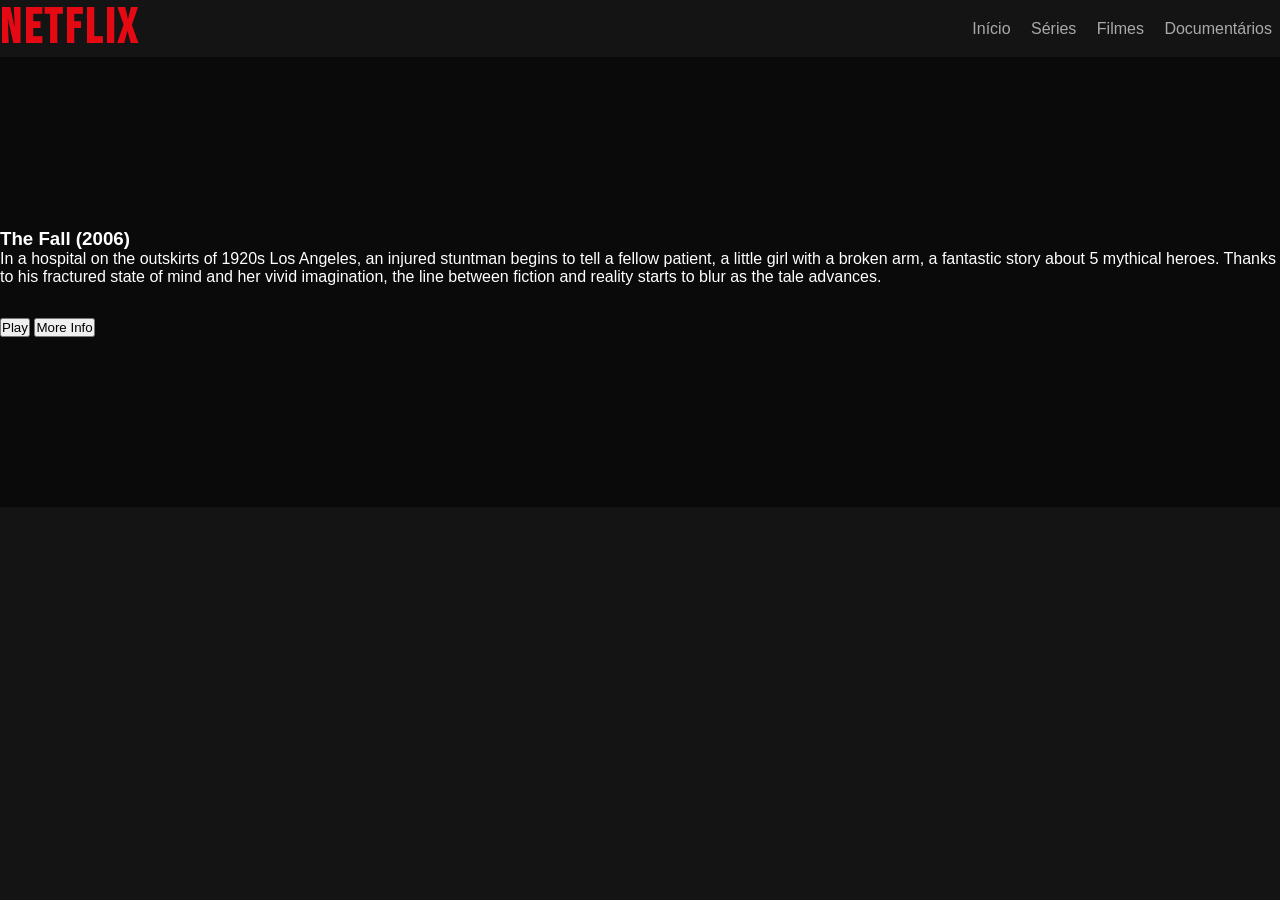
==== desafio-netflix-clone/index.html @ 0e19f8c1 "Initial files and project structure" ====
<!DOCTYPE html>
<html lang="pt-br">
<head>
  <meta charset="UTF-8">
  <meta name="viewport" content="width=device-width, initial-scale=1.0">
  <link rel="stylesheet" href="css/style.css">
  <title>Netflix Clone</title>
</head>
<body>
  <header>
    <div class="container">
      <h2 class="logo">Netflix</h2>
      <nav>
        <a href="#">Início</a>
        <a href="#">Séries</a>
        <a href="#">Filmes</a>
        <a href="#">Documentários</a>
      </nav>
    </div>
  </header>

  <main>
    <div class="main-movie">
      <div class="container">
        <h3 class="movie-title">The Fall (2006)</h3>
        <p class="movie-overview">In a hospital on the outskirts of 1920s Los Angeles, an injured stuntman begins to tell a fellow patient, a little girl with a broken arm, a fantastic story about 5 mythical heroes. Thanks to his fractured state of mind and her vivid imagination, the line between fiction and reality starts to blur as the tale advances.</p>
        <div class="btn-container">
          <button role="button" class="btn">
            Play
          </button>
          <button role="button" class="btn">
            More Info
          </button>
        </div>
      </div>
    </div>
  </main>
</body>
</html>
---- desafio-netflix-clone/css/style.css ----
@import url('https://fonts.googleapis.com/css2?family=Bebas+Neue&display=swap');

:root {
  --primary-red: #E50914;
  --primary-black: #141414;
  --secondary-subtle: #aaa;
}

* {
  margin: 0;
  padding: 0;
  box-sizing: border-box;
}

body {
  background: var(--primary-black);
  font-family: 'Trebuchet MS', 'Lucida Sans Unicode', sans-serif;
  color: white;
}

header .container {
  display: flex;
  align-items: center;
  justify-content: space-between;
}

header .logo {
  color: var(--primary-red);
  font-family: 'Bebas Neue', cursive;
  letter-spacing: .2rem;
  font-size: 3rem;
}

header nav a {
  text-decoration: none;
  color: var(--secondary-subtle);
  padding: 8px;
}

header nav a:hover{
  color: #fff;
}

/* main movie */
.main-movie {
  font-size: 1em;
  background: linear-gradient(rgba(0,0,0,.5) 0%, rgba(0,0,0, .5) 100%), url('/img/the-fall_bg.jpg');
  height: 50vh;
  background-size: cover;
  display: flex;
  flex-direction: column;
  justify-content: center;
  align-items: flex-start;
}

.movie-overview {
  margin-bottom: 32px;
}
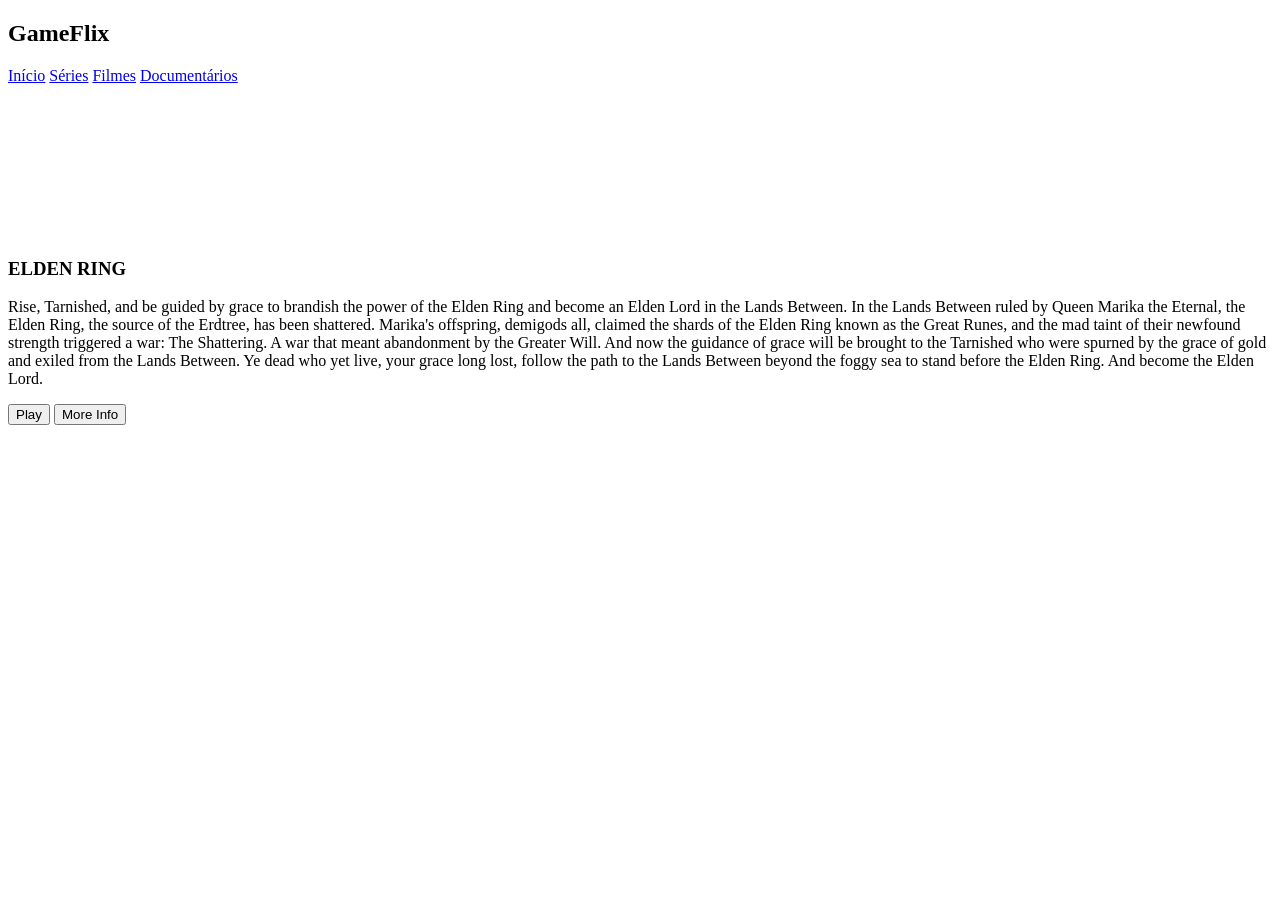
==== commit c42a1287: "Import Owl Caroulsel plugin and define structure" ====
--- a/desafio-netflix-clone/index.html
+++ b/desafio-netflix-clone/index.html
@@ -3,13 +3,26 @@
 <head>
   <meta charset="UTF-8">
   <meta name="viewport" content="width=device-width, initial-scale=1.0">
-  <link rel="stylesheet" href="css/style.css">
+  
+  <link rel="stylesheet" href="css/main.css">
+  <!-- owl css -->
+  <link rel="stylesheet" href="css/owl/owl.carousel.min.css">
+  <link rel="stylesheet" href="css/owl/owl.theme.default.min.css">
+  
+  <script src="https://kit.fontawesome.com/a47955b28c.js" crossorigin="anonymous" defer></script>
+  <!-- owl css -->
+  <script src="js/owl/jquery.min.js" defer></script>
+  <script src="js/owl/owl.carousel.min.js" defer></script>
+  
+  <script src="js/main.js" defer></script>
+  
+
   <title>Netflix Clone</title>
 </head>
 <body>
   <header>
     <div class="container">
-      <h2 class="logo">Netflix</h2>
+      <h2 class="logo">GameFlix</h2>
       <nav>
         <a href="#">Início</a>
         <a href="#">Séries</a>
@@ -21,19 +34,83 @@
 
   <main>
     <div class="main-movie">
+      <div class="video-container">
+        <video playsinline autoplay muted loop class="main-video">
+          <source src="/videos/elden-ring-header-animated.webm" type="video/webm">
+          <source src="/videos/elden-ring-header-animated.mp4" type="video/mp4">
+        </video>
+      </div>
       <div class="container">
-        <h3 class="movie-title">The Fall (2006)</h3>
-        <p class="movie-overview">In a hospital on the outskirts of 1920s Los Angeles, an injured stuntman begins to tell a fellow patient, a little girl with a broken arm, a fantastic story about 5 mythical heroes. Thanks to his fractured state of mind and her vivid imagination, the line between fiction and reality starts to blur as the tale advances.</p>
+        <h3 class="movie-title">ELDEN RING</h3>
+        <p class="movie-overview">Rise, Tarnished, and be guided by grace to brandish the power of the Elden Ring and become an Elden Lord in the Lands Between. In the Lands Between ruled by Queen Marika the Eternal, the Elden Ring, the source of the Erdtree, has been shattered. Marika's offspring, demigods all, claimed the shards of the Elden Ring known as the Great Runes, and the mad taint of their newfound strength triggered a war: The Shattering. A war that meant abandonment by the Greater Will. And now the guidance of grace will be brought to the Tarnished who were spurned by the grace of gold and exiled from the Lands Between. Ye dead who yet live, your grace long lost, follow the path to the Lands Between beyond the foggy sea to stand before the Elden Ring. And become the Elden Lord.</p>
         <div class="btn-container">
           <button role="button" class="btn">
+            <i class="fa-solid fa-play fa-lg"></i>
             Play
           </button>
           <button role="button" class="btn">
+            <i class="fa-solid fa-circle-info fa-lg"></i>
             More Info
           </button>
         </div>
       </div>
     </div>
+    </div>
   </main>
+
+  <div class="carousel-movies">
+    <div class="owl-carousel owl-theme">
+      <div class="item">
+        <img class="movie-poster" src="img/poster_01.png" alt="">
+      </div>
+      <div class="item">
+        <img class="movie-poster" src="img/poster_02.png" alt="">
+      </div>
+      <div class="item">
+        <img class="movie-poster" src="img/poster_03.png" alt="">
+      </div>
+      <div class="item">
+        <img class="movie-poster" src="img/poster_04.png" alt="">
+      </div>
+      <div class="item">
+        <img class="movie-poster" src="img/poster_05.png" alt="">
+      </div>
+      <div class="item">
+        <img class="movie-poster" src="img/poster_06.png" alt="">
+      </div>
+      <div class="item">
+        <img class="movie-poster" src="img/poster_07.png" alt="">
+      </div>
+      <div class="item">
+        <img class="movie-poster" src="img/poster_08.png" alt="">
+      </div>
+      <div class="item">
+        <img class="movie-poster" src="img/poster_09.png" alt="">
+      </div>
+      <div class="item">
+        <img class="movie-poster" src="img/poster_10.png" alt="">
+      </div>
+      <div class="item">
+        <img class="movie-poster" src="img/poster_11.png" alt="">
+      </div>
+      <div class="item">
+        <img class="movie-poster" src="img/poster_12.png" alt="">
+      </div>
+      <div class="item">
+        <img class="movie-poster" src="img/poster_13.png" alt="">
+      </div>
+      <div class="item">
+        <img class="movie-poster" src="img/poster_14.png" alt="">
+      </div>
+      <div class="item">
+        <img class="movie-poster" src="img/poster_15.png" alt="">
+      </div>
+  </div>
 </body>
-</html>+</html>
+
+<!-- 
+TODO: change nav itens
+TODO: add rows 4 each menu option
+TODO: add title for game rows (ie "recently added" ...) 
+-->
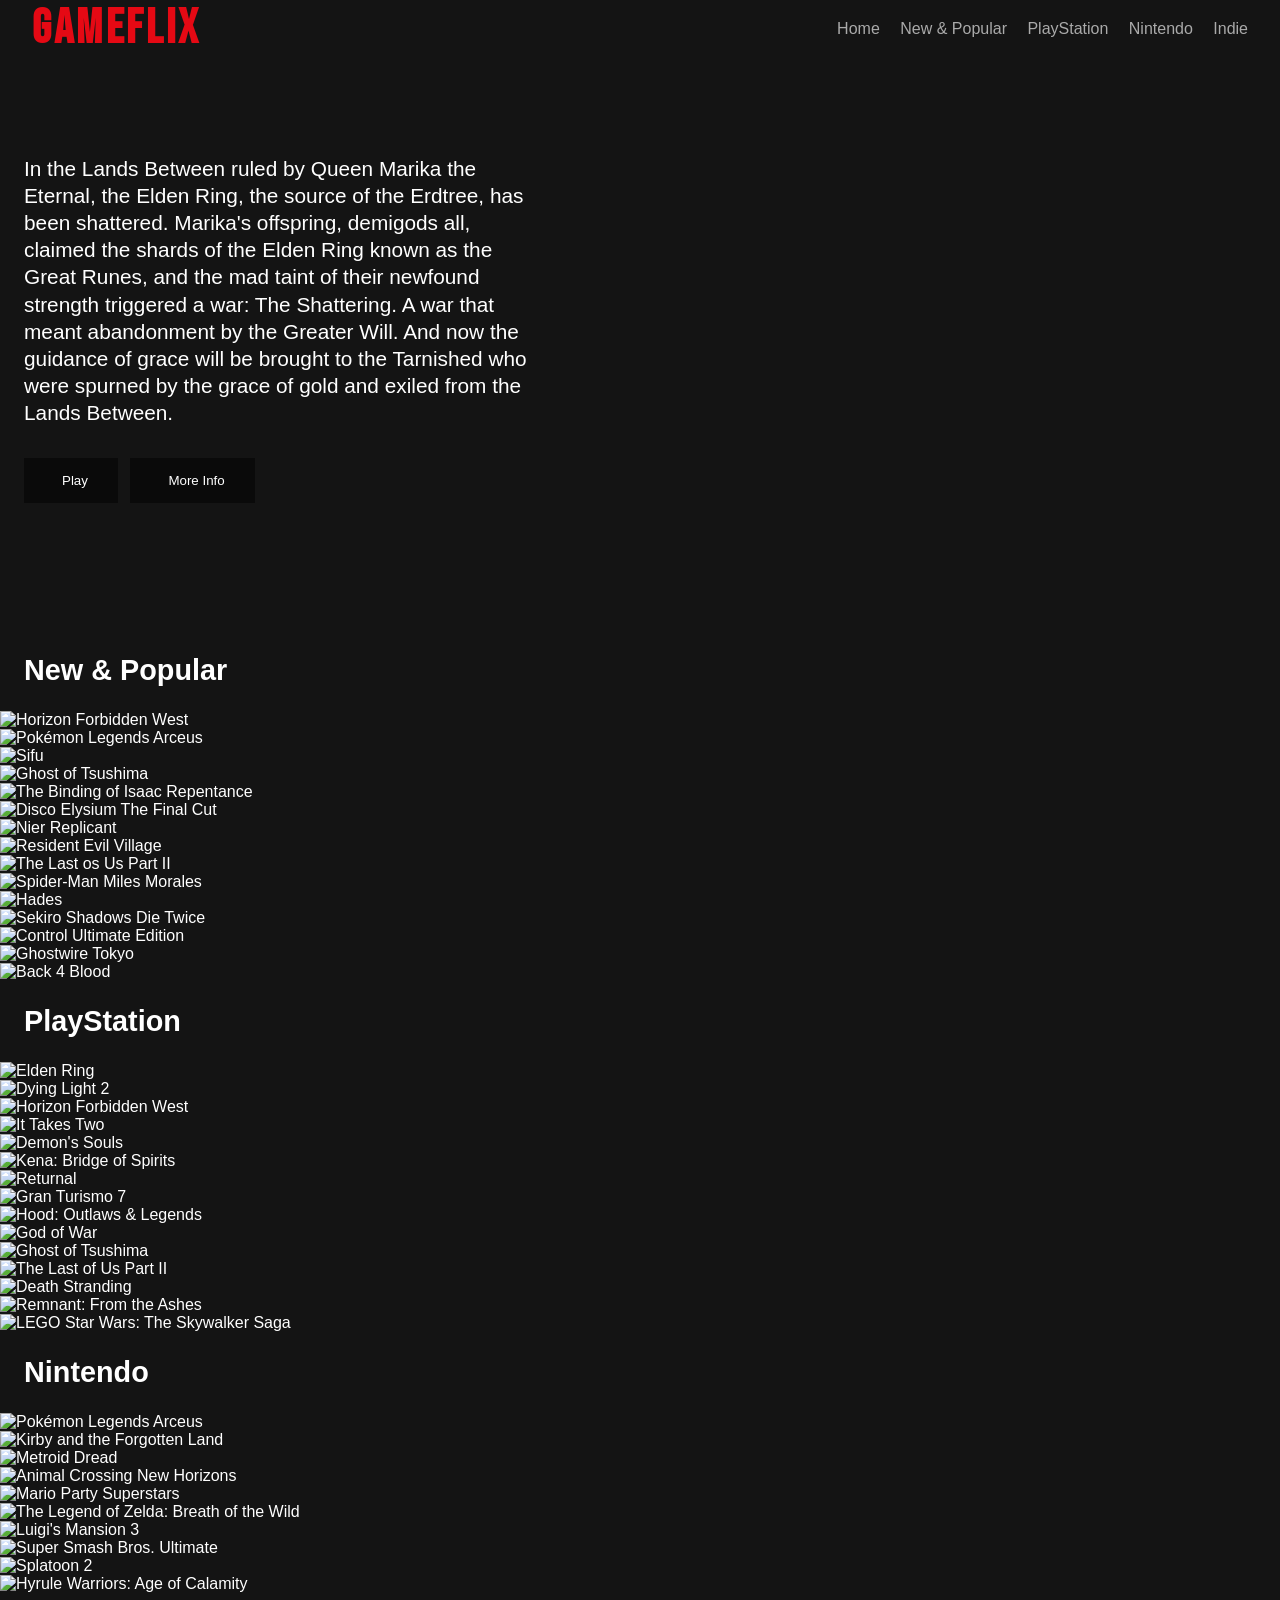
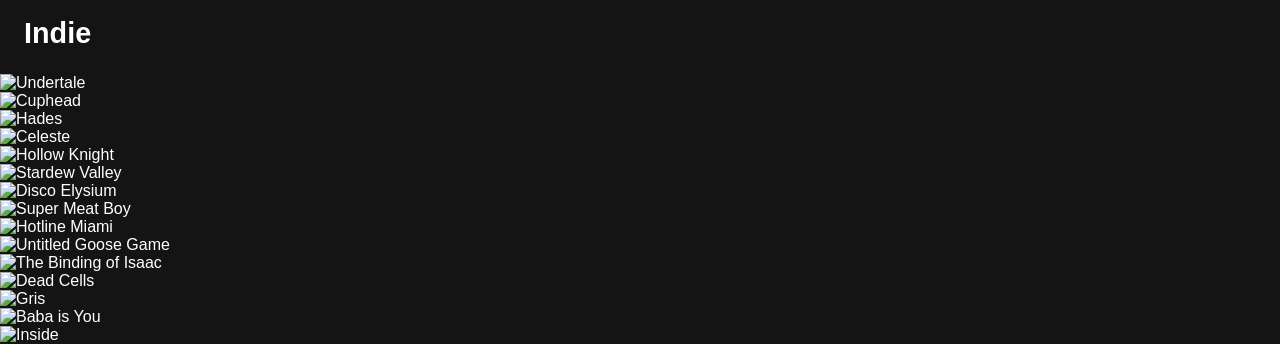
==== commit 6662b0c7: "Finish main game and all games section" ====
--- a/desafio-netflix-clone/index.html
+++ b/desafio-netflix-clone/index.html
@@ -22,95 +22,231 @@
 <body>
   <header>
     <div class="container">
-      <h2 class="logo">GameFlix</h2>
+      <a href="#home"><h2 class="logo">GameFlix</h2></a>
       <nav>
-        <a href="#">Início</a>
-        <a href="#">Séries</a>
-        <a href="#">Filmes</a>
-        <a href="#">Documentários</a>
+        <a href="#home">Home</a>
+        <a href="#new">New & Popular</a>
+        <a href="#ps">PlayStation</a>
+        <a href="#nintendo">Nintendo</a>
+        <a href="#indie">Indie</a>
       </nav>
     </div>
   </header>
 
   <main>
-    <div class="main-movie">
+    <div id="home" class="main-game">
       <div class="video-container">
         <video playsinline autoplay muted loop class="main-video">
-          <source src="/videos/elden-ring-header-animated.webm" type="video/webm">
-          <source src="/videos/elden-ring-header-animated.mp4" type="video/mp4">
+          <source src="https://static.bandainamcoent.eu/video/elden-ring-autoplay-launch-trailer.webm" type="video/webm">
+          <source src="https://static.bandainamcoent.eu/video/elden-ring-autoplay-launch-trailer.mp4" type="video/mp4">
         </video>
       </div>
       <div class="container">
-        <h3 class="movie-title">ELDEN RING</h3>
-        <p class="movie-overview">Rise, Tarnished, and be guided by grace to brandish the power of the Elden Ring and become an Elden Lord in the Lands Between. In the Lands Between ruled by Queen Marika the Eternal, the Elden Ring, the source of the Erdtree, has been shattered. Marika's offspring, demigods all, claimed the shards of the Elden Ring known as the Great Runes, and the mad taint of their newfound strength triggered a war: The Shattering. A war that meant abandonment by the Greater Will. And now the guidance of grace will be brought to the Tarnished who were spurned by the grace of gold and exiled from the Lands Between. Ye dead who yet live, your grace long lost, follow the path to the Lands Between beyond the foggy sea to stand before the Elden Ring. And become the Elden Lord.</p>
+        <img src="/img/logo.png" alt="" class="game-title" />
+        <p class="game-overview">In the Lands Between ruled by Queen Marika the Eternal, the Elden Ring, the source of the Erdtree, has been shattered. Marika's offspring, demigods all, claimed the shards of the Elden Ring known as the Great Runes, and the mad taint of their newfound strength triggered a war: The Shattering. A war that meant abandonment by the Greater Will. And now the guidance of grace will be brought to the Tarnished who were spurned by the grace of gold and exiled from the Lands Between.</p>
         <div class="btn-container">
-          <button role="button" class="btn">
-            <i class="fa-solid fa-play fa-lg"></i>
-            Play
-          </button>
-          <button role="button" class="btn">
-            <i class="fa-solid fa-circle-info fa-lg"></i>
-            More Info
-          </button>
+          <a href="https://www.youtube.com/watch?v=Avn2hKZ0cmo" target="_blank">
+            <button role="button" class="btn">
+              <i class="fa-solid fa-play fa-lg"></i>
+              Play
+            </button>
+          </a>
+          <a href="https://eldenring.bn-ent.net/en/" target="_blank">
+            <button role="button" class="btn">
+              <i class="fa-solid fa-circle-info fa-lg"></i>
+              More Info
+            </button>
+          </a>
         </div>
       </div>
     </div>
     </div>
   </main>
 
-  <div class="carousel-movies">
-    <div class="owl-carousel owl-theme">
-      <div class="item">
-        <img class="movie-poster" src="img/poster_01.png" alt="">
-      </div>
-      <div class="item">
-        <img class="movie-poster" src="img/poster_02.png" alt="">
-      </div>
-      <div class="item">
-        <img class="movie-poster" src="img/poster_03.png" alt="">
-      </div>
-      <div class="item">
-        <img class="movie-poster" src="img/poster_04.png" alt="">
-      </div>
-      <div class="item">
-        <img class="movie-poster" src="img/poster_05.png" alt="">
-      </div>
-      <div class="item">
-        <img class="movie-poster" src="img/poster_06.png" alt="">
-      </div>
-      <div class="item">
-        <img class="movie-poster" src="img/poster_07.png" alt="">
-      </div>
-      <div class="item">
-        <img class="movie-poster" src="img/poster_08.png" alt="">
-      </div>
-      <div class="item">
-        <img class="movie-poster" src="img/poster_09.png" alt="">
-      </div>
-      <div class="item">
-        <img class="movie-poster" src="img/poster_10.png" alt="">
-      </div>
-      <div class="item">
-        <img class="movie-poster" src="img/poster_11.png" alt="">
-      </div>
-      <div class="item">
-        <img class="movie-poster" src="img/poster_12.png" alt="">
-      </div>
-      <div class="item">
-        <img class="movie-poster" src="img/poster_13.png" alt="">
-      </div>
-      <div class="item">
-        <img class="movie-poster" src="img/poster_14.png" alt="">
-      </div>
-      <div class="item">
-        <img class="movie-poster" src="img/poster_15.png" alt="">
-      </div>
-  </div>
+  <div id="new" class="carousel-games">
+    <h4 class="carousel-title">New & Popular</h4>
+    <div class="owl-carousel owl-theme">
+      <div class="item">
+        <img class="game-poster" src="https://images.igdb.com/igdb/image/upload/t_cover_big/co2gvu.png" alt="Horizon Forbidden West">
+      </div>
+      <div class="item">
+        <img class="game-poster" src="https://images.igdb.com/igdb/image/upload/t_cover_big/co3d03.png" alt="Pokémon Legends Arceus">
+      </div>
+      <div class="item">
+        <img class="game-poster" src="https://images.igdb.com/igdb/image/upload/t_cover_big/co4h5s.png" alt="Sifu">
+      </div>
+      <div class="item">
+        <img class="game-poster" src="https://images.igdb.com/igdb/image/upload/t_cover_big/co3p5f.png" alt="Ghost of Tsushima">
+      </div>
+      <div class="item">
+        <img class="game-poster" src="https://images.igdb.com/igdb/image/upload/t_cover_big/co2wsp.png" alt="The Binding of Isaac Repentance">
+      </div>
+      <div class="item">
+        <img class="game-poster" src="https://images.igdb.com/igdb/image/upload/t_cover_big/co2ve1.png" alt="Disco Elysium The Final Cut">
+      </div>
+      <div class="item">
+        <img class="game-poster" src="https://images.igdb.com/igdb/image/upload/t_cover_big/co2h4f.png" alt="Nier Replicant">
+      </div>
+      <div class="item">
+        <img class="game-poster" src="https://images.igdb.com/igdb/image/upload/t_cover_big/co2zpu.png" alt="Resident Evil Village">
+      </div>
+      <div class="item">
+        <img class="game-poster" src="https://images.igdb.com/igdb/image/upload/t_cover_big/co1r0o.png" alt="The Last os Us Part II">
+      </div>
+      <div class="item">
+        <img class="game-poster" src="https://images.igdb.com/igdb/image/upload/t_cover_big/co2dwe.png" alt="Spider-Man Miles Morales">
+      </div>
+      <div class="item">
+        <img class="game-poster" src="https://images.igdb.com/igdb/image/upload/t_cover_big/co39vc.png" alt="Hades">
+      </div>
+      <div class="item">
+        <img class="game-poster" src="https://images.igdb.com/igdb/image/upload/t_cover_big/co2a23.png" alt="Sekiro Shadows Die Twice">
+      </div>
+      <div class="item">
+        <img class="game-poster" src="https://images.igdb.com/igdb/image/upload/t_cover_big/co2ewb.png" alt="Control Ultimate Edition">
+      </div>
+      <div class="item">
+        <img class="game-poster" src="https://images.igdb.com/igdb/image/upload/t_cover_big/co2a31.png" alt="Ghostwire Tokyo">
+      </div>
+      <div class="item">
+        <img class="game-poster" src="https://images.igdb.com/igdb/image/upload/t_cover_big/co2mhj.png" alt="Back 4 Blood">
+      </div>
+  </div>
+
+  <div id="ps" class="carousel-games">
+    <h4 class="carousel-title">PlayStation</h4>
+    <div class="owl-carousel owl-theme">
+      <div class="item">
+        <img class="game-poster" src="https://images.igdb.com/igdb/image/upload/t_cover_big/co4jni.png" alt="Elden Ring">
+      </div>
+      <div class="item">
+        <img class="game-poster" src="https://images.igdb.com/igdb/image/upload/t_cover_big/co31k4.png" alt="Dying Light 2">
+      </div>
+      <div class="item">
+        <img class="game-poster" src="https://images.igdb.com/igdb/image/upload/t_cover_big/co2gvu.png" alt="Horizon Forbidden West">
+      </div>
+      <div class="item">
+        <img class="game-poster" src="https://images.igdb.com/igdb/image/upload/t_cover_big/co2t97.png" alt="It Takes Two">
+      </div>
+      <div class="item">
+        <img class="game-poster" src="https://images.igdb.com/igdb/image/upload/t_cover_big/co2kj9.png" alt="Demon's Souls">
+      </div>
+      <div class="item">
+        <img class="game-poster" src="https://images.igdb.com/igdb/image/upload/t_cover_big/co29lc.png" alt="Kena: Bridge of Spirits">
+      </div>
+      <div class="item">
+        <img class="game-poster" src="https://images.igdb.com/igdb/image/upload/t_cover_big/co3wc1.png" alt="Returnal">
+      </div>
+      <div class="item">
+        <img class="game-poster" src="https://images.igdb.com/igdb/image/upload/t_cover_big/co2g84.png" alt="Gran Turismo 7">
+      </div>
+      <div class="item">
+        <img class="game-poster" src="https://images.igdb.com/igdb/image/upload/t_cover_big/co2xss.png" alt="Hood: Outlaws & Legends">
+      </div>
+      <div class="item">
+        <img class="game-poster" src="https://images.igdb.com/igdb/image/upload/t_cover_big/co1tmu.png" alt="God of War">
+      </div>
+      <div class="item">
+        <img class="game-poster" src="https://images.igdb.com/igdb/image/upload/t_cover_big/co2crj.png" alt="Ghost of Tsushima">
+      </div>
+      <div class="item">
+        <img class="game-poster" src="https://images.igdb.com/igdb/image/upload/t_cover_big/co1r0o.png" alt="The Last of Us Part II">
+      </div>
+      <div class="item">
+        <img class="game-poster" src="https://images.igdb.com/igdb/image/upload/t_cover_big/co316v.png" alt="Death Stranding">
+      </div>
+      <div class="item">
+        <img class="game-poster" src="https://images.igdb.com/igdb/image/upload/t_cover_big/co1m4w.png" alt="Remnant: From the Ashes">
+      </div>
+      <div class="item">
+        <img class="game-poster" src="https://images.igdb.com/igdb/image/upload/t_cover_big/co28yb.png" alt="LEGO Star Wars: The Skywalker Saga">
+      </div>
+  </div>
+
+  <div id="nintendo" class="carousel-games">
+    <h4 class="carousel-title">Nintendo</h4>
+    <div class="owl-carousel owl-theme">
+      <div class="item">
+        <img class="game-poster" src="https://images.igdb.com/igdb/image/upload/t_cover_big/co3d03.png" alt="Pokémon Legends Arceus">
+      </div>
+      <div class="item">
+        <img class="game-poster" src="https://images.igdb.com/igdb/image/upload/t_cover_big/co3vlw.png" alt="Kirby and the Forgotten Land">
+      </div>
+      <div class="item">
+        <img class="game-poster" src="https://images.igdb.com/igdb/image/upload/t_cover_big/co39zx.png" alt="Metroid Dread">
+      </div>
+      <div class="item">
+        <img class="game-poster" src="https://images.igdb.com/igdb/image/upload/t_cover_big/co3wls.png" alt="Animal Crossing New Horizons">
+      </div>
+      <div class="item">
+        <img class="game-poster" src="https://images.igdb.com/igdb/image/upload/t_cover_big/co3ga8.png" alt="Mario Party Superstars">
+      </div>
+      <div class="item">
+        <img class="game-poster" src="https://images.igdb.com/igdb/image/upload/t_cover_big/co3p2d.png" alt="The Legend of Zelda: Breath of the Wild">
+      </div>
+      <div class="item">
+        <img class="game-poster" src="https://images.igdb.com/igdb/image/upload/t_cover_big/co22a9.png" alt="Luigi's Mansion 3">
+      </div>
+      <div class="item">
+        <img class="game-poster" src="https://images.igdb.com/igdb/image/upload/t_cover_big/co2255.png" alt="Super Smash Bros. Ultimate">
+      </div>
+      <div class="item">
+        <img class="game-poster" src="https://images.igdb.com/igdb/image/upload/t_cover_big/co25zh.png" alt="Splatoon 2">
+      </div>
+      <div class="item">
+        <img class="game-poster" src="https://images.igdb.com/igdb/image/upload/t_cover_big/co3p4a.png" alt="Hyrule Warriors: Age of Calamity">
+      </div>
+  </div>
+
+  <div id="indie" class="carousel-games">
+    <h4 class="carousel-title">Indie</h4>
+    <div class="owl-carousel owl-theme">
+      <div class="item">
+        <img class="game-poster" src="https://images.igdb.com/igdb/image/upload/t_cover_big/co2855.png" alt="Undertale">
+      </div>
+      <div class="item">
+        <img class="game-poster" src="https://images.igdb.com/igdb/image/upload/t_cover_big/co49fq.png" alt="Cuphead">
+      </div>
+      <div class="item">
+        <img class="game-poster" src="https://images.igdb.com/igdb/image/upload/t_cover_big/co39vc.png" alt="Hades">
+      </div>
+      <div class="item">
+        <img class="game-poster" src="https://images.igdb.com/igdb/image/upload/t_cover_big/co3byy.png" alt="Celeste">
+      </div>
+      <div class="item">
+        <img class="game-poster" src="https://images.igdb.com/igdb/image/upload/t_cover_big/co1rgi.png" alt="Hollow Knight">
+      </div>
+      <div class="item">
+        <img class="game-poster" src="https://images.igdb.com/igdb/image/upload/t_cover_big/xrpmydnu9rpxvxfjkiu7.png" alt="Stardew Valley">
+      </div>
+      <div class="item">
+        <img class="game-poster" src="https://images.igdb.com/igdb/image/upload/t_cover_big/co1sfj.png" alt="Disco Elysium">
+      </div>
+      <div class="item">
+        <img class="game-poster" src="https://images.igdb.com/igdb/image/upload/t_cover_big/co276m.png" alt="Super Meat Boy">
+      </div>
+      <div class="item">
+        <img class="game-poster" src="https://images.igdb.com/igdb/image/upload/t_cover_big/co1vqp.png" alt="Hotline Miami">
+      </div>
+      <div class="item">
+        <img class="game-poster" src="https://images.igdb.com/igdb/image/upload/t_cover_big/co1vqc.png" alt="Untitled Goose Game">
+      </div>
+      <div class="item">
+        <img class="game-poster" src="https://images.igdb.com/igdb/image/upload/t_cover_big/co1qll.png" alt="The Binding of Isaac">
+      </div>
+      <div class="item">
+        <img class="game-poster" src="https://images.igdb.com/igdb/image/upload/t_cover_big/co1rgj.png" alt="Dead Cells">
+      </div>
+      <div class="item">
+        <img class="game-poster" src="https://images.igdb.com/igdb/image/upload/t_cover_big/co1qv5.png" alt="Gris">
+      </div>
+      <div class="item">
+        <img class="game-poster" src="https://images.igdb.com/igdb/image/upload/t_cover_big/co2hqt.png" alt="Baba is You">
+      </div>
+      <div class="item">
+        <img class="game-poster" src="https://images.igdb.com/igdb/image/upload/t_cover_big/co2fca.png" alt="Inside">
+      </div>
+  </div>
+
 </body>
-</html>
-
-<!-- 
-TODO: change nav itens
-TODO: add rows 4 each menu option
-TODO: add title for game rows (ie "recently added" ...) 
--->+</html>
--- a/desafio-netflix-clone/css/main.css
+++ b/desafio-netflix-clone/css/main.css
@@ -0,0 +1,148 @@
+@import url('https://fonts.googleapis.com/css2?family=Bebas+Neue&display=swap');
+
+:root {
+  --primary-red: #E50914;
+  --primary-black: #141414;
+  --secondary-subtle: #aaa;
+}
+
+* {
+  margin: 0;
+  padding: 0;
+  box-sizing: border-box;
+}
+
+body {
+  background: var(--primary-black);
+  font-family: 'Trebuchet MS', 'Lucida Sans Unicode', sans-serif;
+  color: white;
+}
+
+header {
+  position: fixed;
+  top: 0;
+  width: 100%;
+  z-index: 1000;
+  background-color: var(--primary-black);
+}
+
+header .container {
+  display: flex;
+  flex-direction: row;
+  align-items: center;
+  justify-content: space-between;
+}
+
+header .logo {
+  color: var(--primary-red);
+  font-family: 'Bebas Neue', cursive;
+  letter-spacing: .2rem;
+  font-size: 3rem;
+  padding: 0 8px;
+}
+
+header nav a {
+  text-decoration: none;
+  color: var(--secondary-subtle);
+  padding: 8px;
+}
+
+header nav a:hover{
+  color: #fff;
+}
+
+/* main games */
+.main-video {
+  position: absolute;
+  top: 0;
+  left: 0;
+  object-fit: cover;
+  height: 100%;
+  width: 100%;
+}
+
+.video-container{
+  position: relative;
+  width: 100%;
+  height: 100%;
+  overflow: hidden;
+  text-align: center;
+  display: flex;
+  align-items: center;
+  justify-content: center;
+}
+
+.main-game {
+  font-size: 1em;
+  height: 70vh;
+  width: 100%;
+  background-size: cover;
+  display: flex;
+  flex-direction: column;
+  justify-content: center;
+  align-items: flex-start;
+}
+
+.main-game a, header a {
+  text-decoration: none;
+}
+
+.container {
+  margin: 0 24px;
+}
+
+.main-game .container {
+  width: 40%;
+  position: absolute;
+}
+
+.game-title {
+  margin-bottom: 24px;
+  width: 70%;
+}
+
+.game-overview {
+  font-size: 1.3em;
+  line-height: 1.3em;
+  margin-bottom: 32px;
+}
+
+.btn {
+  background-color: rgba(0, 0, 0, .5);
+  border: none;
+  color: white;
+  padding: 15px 30px;
+  cursor: pointer;
+  transition: .3s ease all;
+  margin-right: 8px;
+}
+
+.btn:hover{
+  background-color: white;
+  color: black;
+}
+
+.btn i {
+  margin-right: 8px;
+}
+
+/* carousel */
+
+.carousel-title {
+  margin: 24px 0 24px 24px;
+  font-size: 1.8em; 
+}
+
+.game-poster {
+  height: auto;
+  width: 100%;
+  display: block;
+}
+
+.carousel-games {
+  margin-top: 8px;
+}
+
+/* 
+TODO: @media
+*/
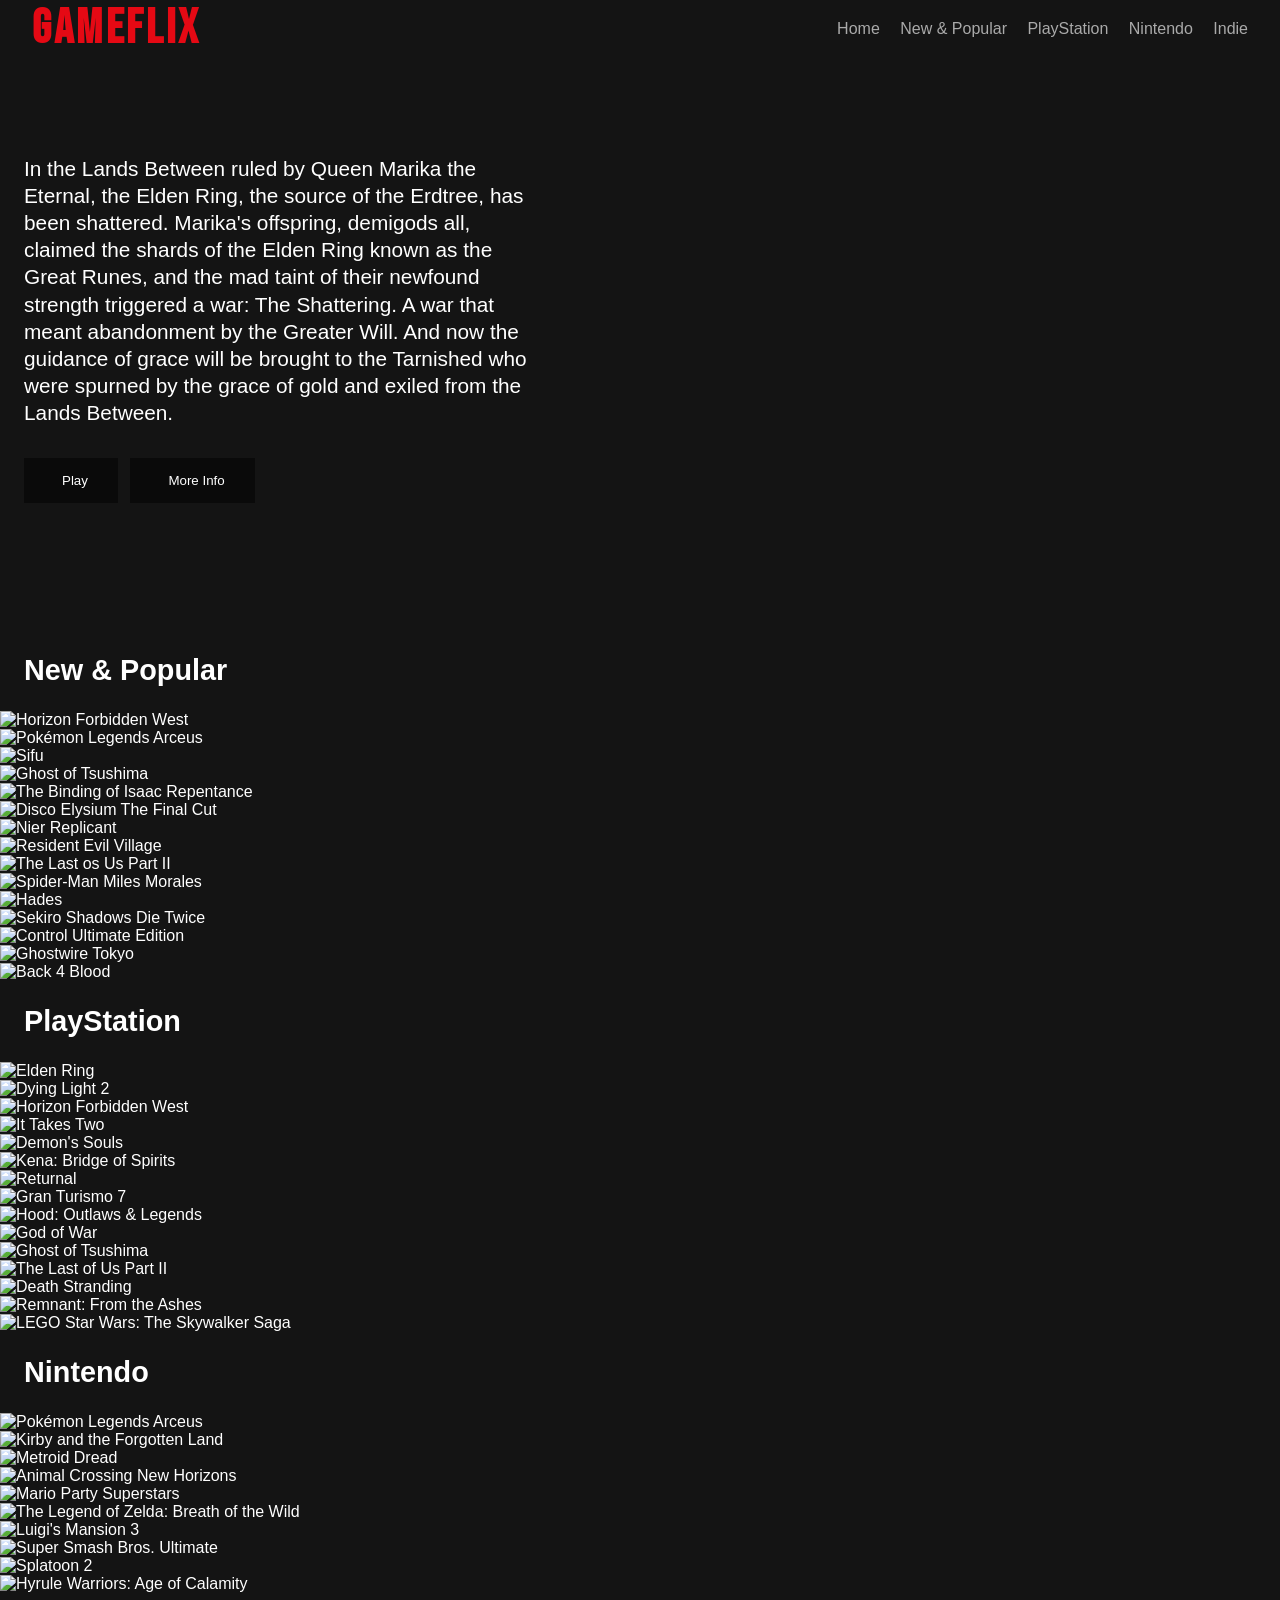
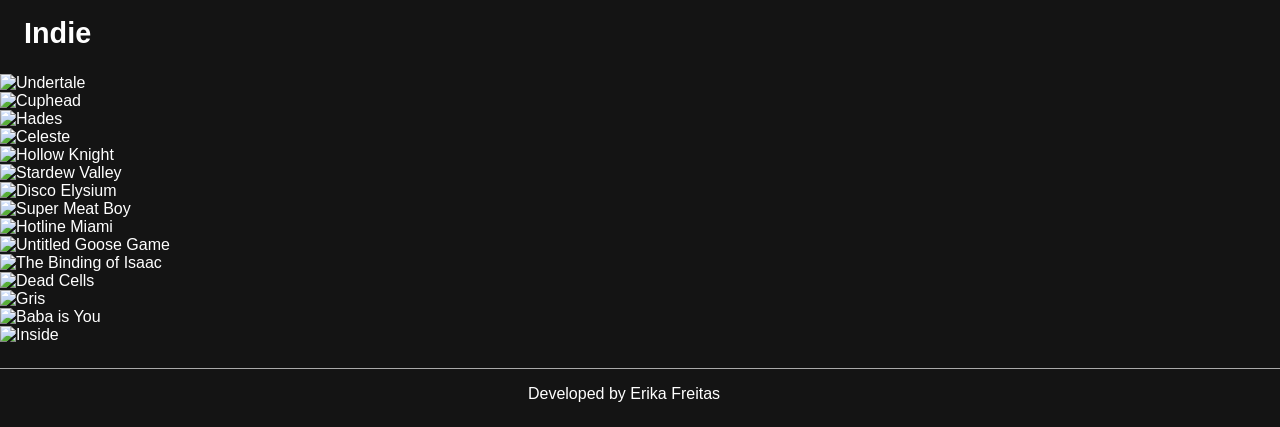
==== commit ccae63c1: "Add page footer" ====
--- a/desafio-netflix-clone/index.html
+++ b/desafio-netflix-clone/index.html
@@ -248,5 +248,23 @@
       </div>
   </div>
 
+
+  <footer>
+    <span>Developed by Erika Freitas</span>
+
+    <ul>
+      <li>
+        <a href="https://github.com/erika-freitas" target="_blank">
+          <i class="fa-brands fa-github-alt fa-xl"></i>
+        </a>
+      </li>
+      <li>
+        <a href="https://www.linkedin.com/in/erikafreitas" target="_blank">
+          <i class="fa-brands fa-linkedin fa-xl" ></i>
+        </a>
+      </li>
+    </ul>
+  </footer>
+
 </body>
 </html>
--- a/desafio-netflix-clone/css/main.css
+++ b/desafio-netflix-clone/css/main.css
@@ -143,6 +143,34 @@
   margin-top: 8px;
 }
 
+/* footer */
+
+footer {
+  width: 100%;
+  border-top: #aaa 1px solid;
+  padding: 16px;
+  margin: 24px 0 8px 0;
+  display: flex;
+  align-items: center;
+  justify-content: center;
+  gap: 16px
+}
+
+ul {
+  list-style-type: none;
+  display: flex;
+  gap: 16px;
+  align-items: center;
+}
+
+li i {
+  color: white;
+  transition: .3s ease all;
+}
+
+li i:hover{
+  color: #aaa;
+}
 /* 
 TODO: @media
-*/
+*/
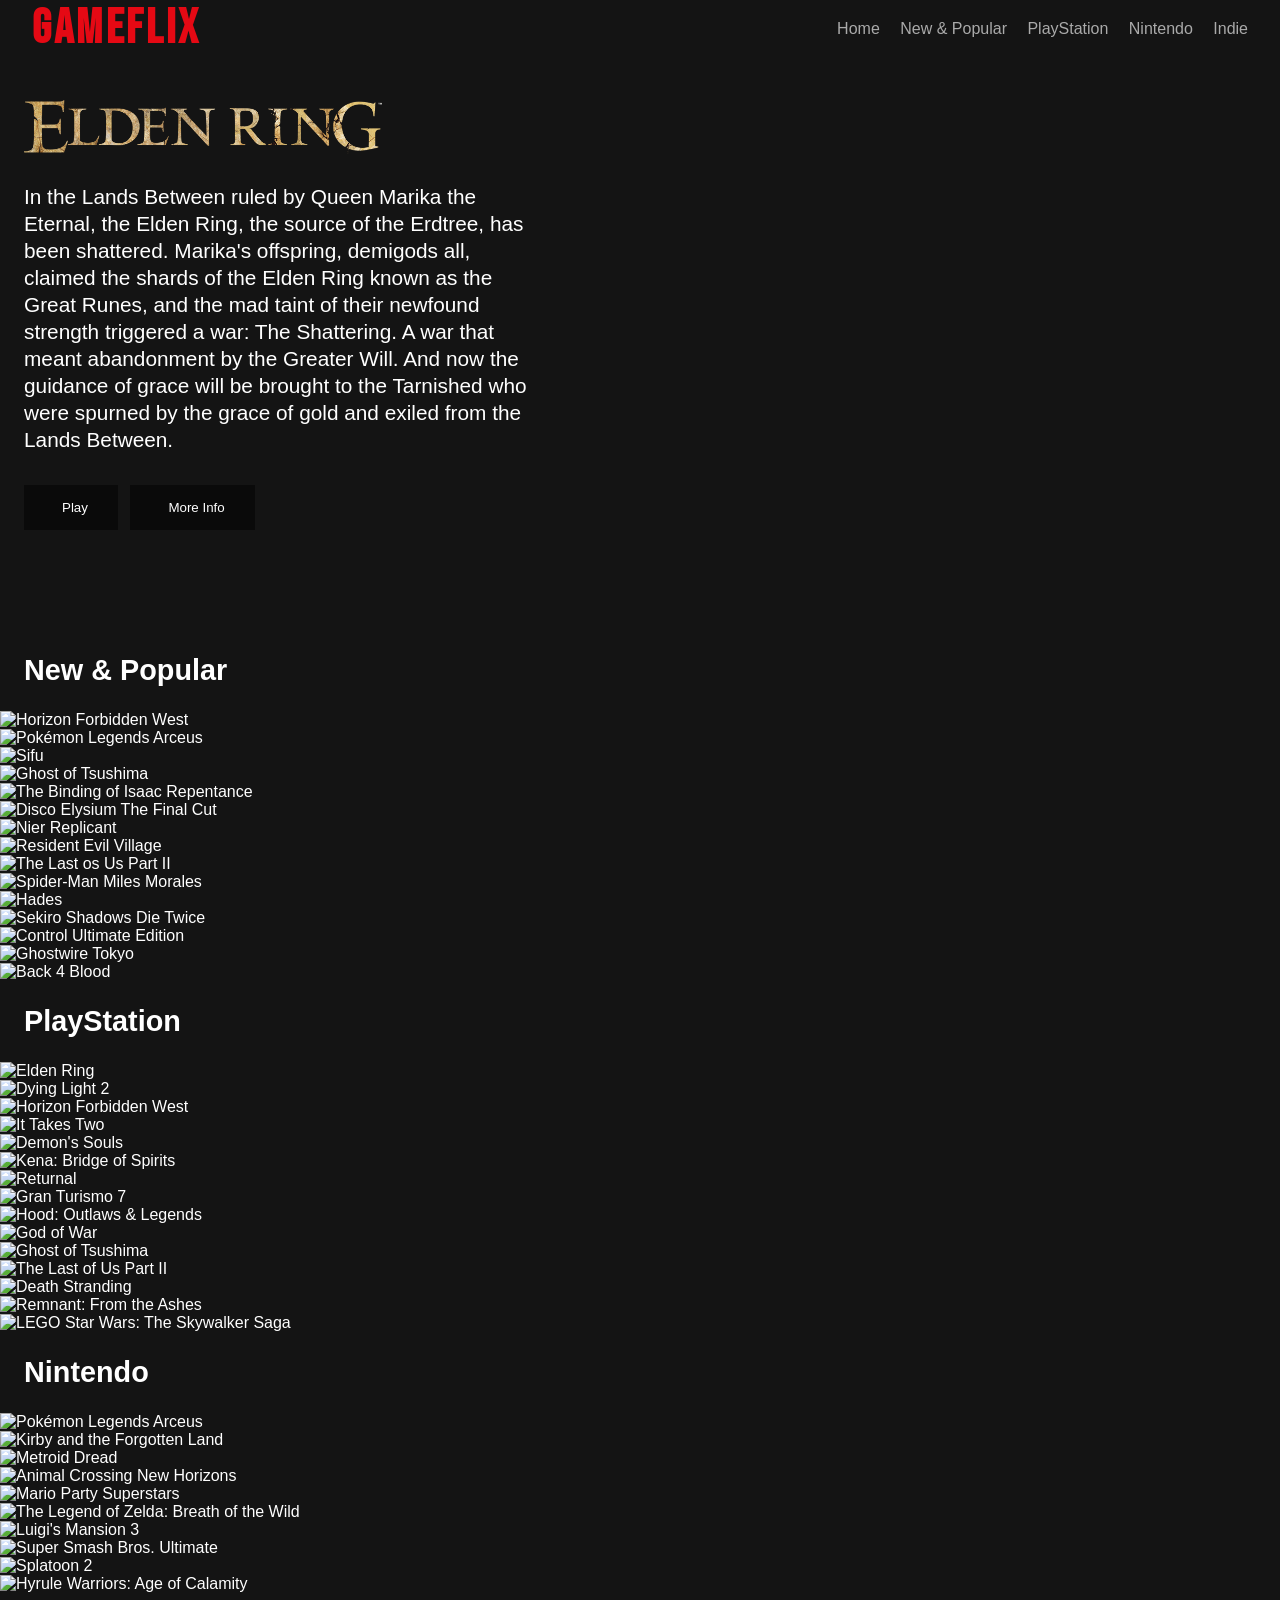
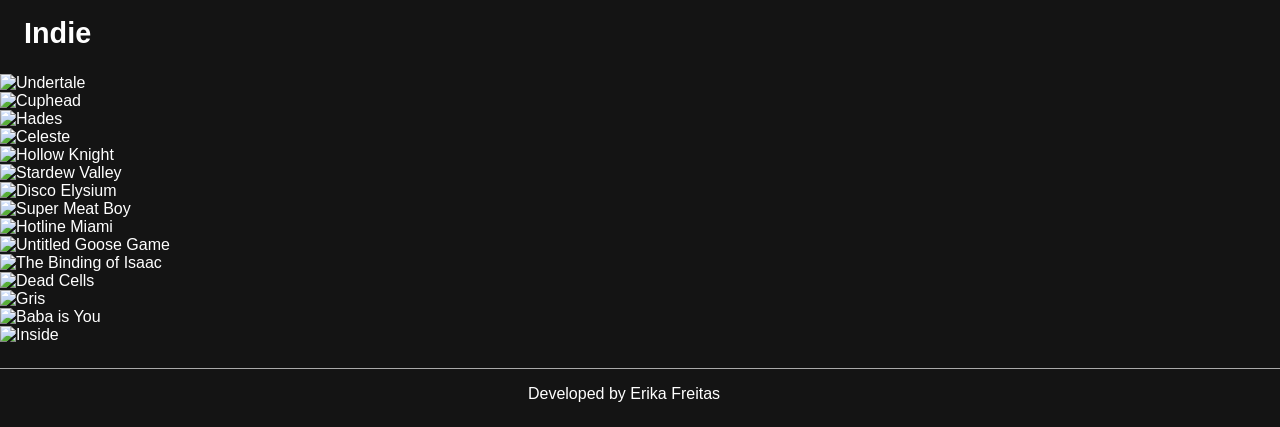
==== commit 24e80227: "Fix img src" ====
--- a/desafio-netflix-clone/index.html
+++ b/desafio-netflix-clone/index.html
@@ -42,7 +42,7 @@
         </video>
       </div>
       <div class="container">
-        <img src="/img/logo.png" alt="" class="game-title" />
+        <img src="img/logo.png" alt="" class="game-title" />
         <p class="game-overview">In the Lands Between ruled by Queen Marika the Eternal, the Elden Ring, the source of the Erdtree, has been shattered. Marika's offspring, demigods all, claimed the shards of the Elden Ring known as the Great Runes, and the mad taint of their newfound strength triggered a war: The Shattering. A war that meant abandonment by the Greater Will. And now the guidance of grace will be brought to the Tarnished who were spurned by the grace of gold and exiled from the Lands Between.</p>
         <div class="btn-container">
           <a href="https://www.youtube.com/watch?v=Avn2hKZ0cmo" target="_blank">
--- a/desafio-netflix-clone/css/main.css
+++ b/desafio-netflix-clone/css/main.css
@@ -171,6 +171,59 @@
 li i:hover{
   color: #aaa;
 }
-/* 
-TODO: @media
-*/+
+@media only screen and (max-width: 1024px) {
+  .main-game .container {
+    width: 50%;
+    margin-top: 32px;
+  }
+
+  .game-overview {
+    font-size: 1.1em;
+  }
+}
+
+@media only screen and (max-width: 660px) {
+  header .container {
+    flex-direction: column;
+    align-items: center;
+    margin-bottom: 16px;
+  }
+
+  nav {
+    display: flex;
+    align-items: center;
+    align-content: center;
+    justify-content: space-around;
+    flex-wrap: wrap;
+  }
+
+  .main-game .container {
+    width: 60%;
+  }
+
+  .game-overview {
+    font-size: 1em;
+  }
+}
+
+@media screen and (max-width: 520px) {
+  .main-game .container {
+    width: 100%;
+    margin-top: 80px;
+  }
+
+  .game-overview{
+    display: none;
+  }
+
+  .btn-container {
+    display: flex;
+    flex-direction: column;
+    gap: 8px
+  }
+
+  .btn {
+    width: 10rem;
+  }
+}
